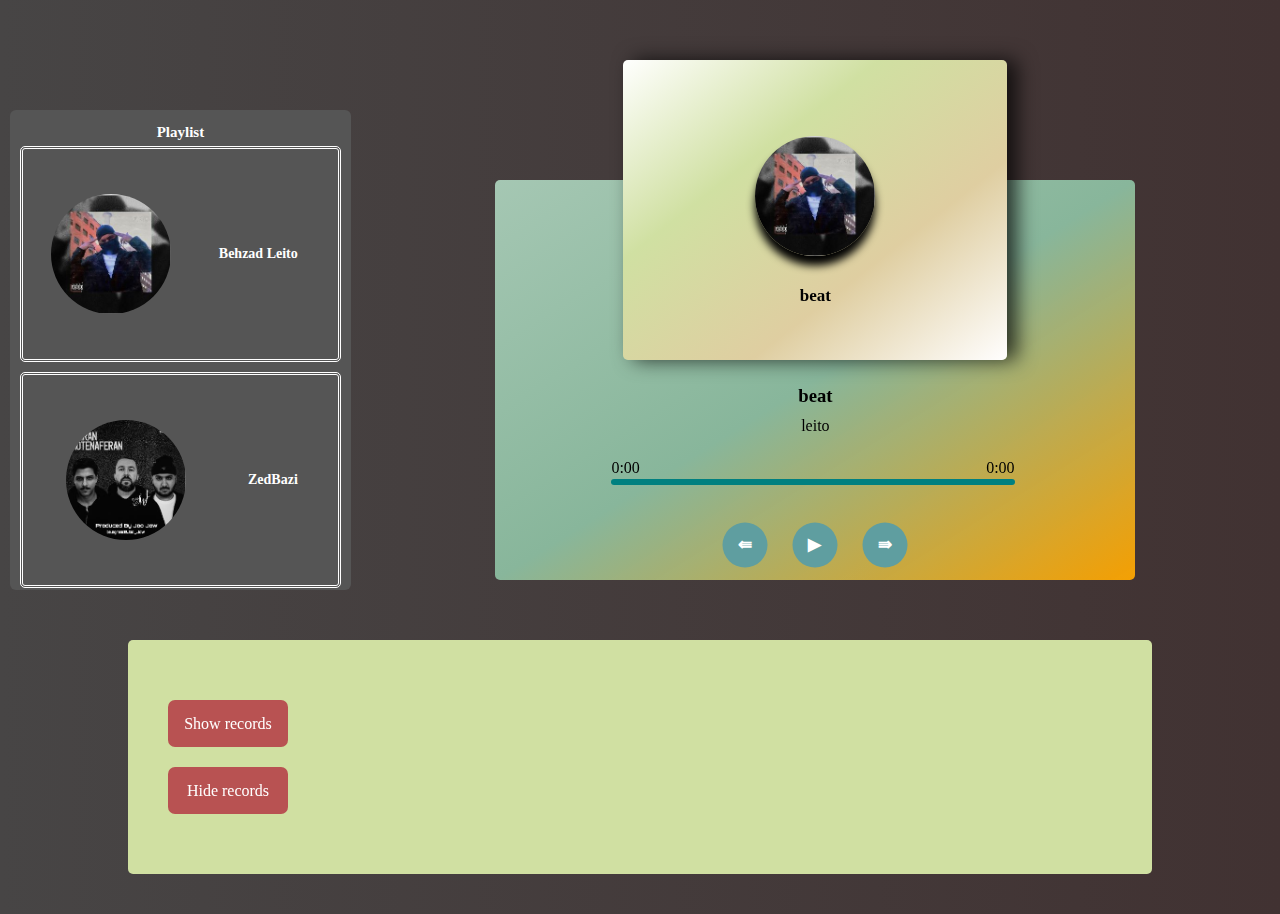
==== Song/song.html @ c1cb32c4 "initial commit" ====
<!DOCTYPE html>
<html lang="en">

<head>
    <meta charset="UTF-8">
    <meta name="viewport" content="width=device-width, initial-scale=1.0">
    <title>song</title>
    <link rel="stylesheet" href="song.css">
</head>

<body>

    <div class="container">

        <section class="side__right">

            <div class="side__content">

                <div class="side__thombnail">

                    <img class="container__img container__img--thomb"
                        src="./musics/HD-wallpaper-xxxtentacion-paint-art-xxxtentacion-thumbnail.jpg" id="bg_img" />
                    <h3 class="side__right-h3">sample music name</h3>


                </div>

                <div class="side__text">
                    <h3 class="side__header">Sugar & Brownies</h3>
                    <p class="side__p">DHARIA!</p>

                    <div class="player_progress" id="player_progress">
                        <div class="progress" id="progress">
                            <div class="music_duration">
                                <span id="current_time">0:00</span>
                                <span id="duration">0:00</span>
                            </div>
                        </div>
                    </div>
                    <div class="player_controls">

                        <div class="player__arrows next">&lAarr;</div>
                        <div class="player__arrows play">▶</div>
                        <div class="player__arrows prev">&rAarr;</div>

                    </div>
                </div>

                


            </div>

            
        </section>

        

        <section class="side-bar" id="bar">
            <h2>Playlist</h2>
            <div class="side-bar__wrapper">

                <div class="side-bar__item" value="1">
                    <img class="container__img" src="../imeages/beziley.JPG" id="bg_img" alt="sample img" />
                    <p class="side-bar__text">Behzad Leito</p>
                </div>

                <div class="side-bar__item" value="2">
                    <img class="container__img" src="../imeages/az tehran motenaferan.JPG" id="bg_img" alt="sample img" />
                    <p class="side-bar__text">ZedBazi</p>
                </div>

                <div class="side-bar__item" value="3">
                    <img class="container__img" src="../imeages/HD-wallpaper-xxxtentacion-paint-art-xxxtentacion-thumbnail.jpg" id="bg_img" alt="sample img" />
                    <p class="side-bar__text">XXXtentasion</p>
                </div>

                <div class="side-bar__item" value="4">
                    <img class="container__img" src="../imeages/belad.JPG" id="bg_img" alt="sample img" />
                    <p class="side-bar__text">Hiphopologist</p>
                </div>

                <div class="side-bar__item" value="5">
                    <img class="container__img" src="../imeages/nazli.JPG" id="bg_img" alt="sample img" />
                    <p class="side-bar__text">Nazli Macfian</p>
                </div>
                <div class="side-bar__item" value="6">
                    <img class="container__img" src="../imeages/hip.JPG" id="bg_img" alt="sample img" />
                    <p class="side-bar__text">Hiphopologist </p>
                </div>
                <div class="side-bar__item" value="7">
                    <img class="container__img" src="../imeages/taakhar.JPG" id="bg_img" alt="sample img" />
                    <p class="side-bar__text">Alireza JJ</p>
                </div>
                <div class="side-bar__item" value="8">
                    <img class="container__img"
                        src="../imeages/hichkas.JPG" id="bg_img"
                        alt="sample img" />
                    <p class="side-bar__text">hichkas</p>
                </div>

            </div>


            
        </section>
        
    </div>
    
    <div class="save-box">
        
        <div class="check__wrapper">
            <div class="check">Show records</div> 
            <div class="check">Hide records</div> 
        </div>
      
        <div id="content">

            </div>

    </div>

</body>


<script src="./song.js"></script>


</html>
---- Song/song.css ----
*,
*::after,
*::before {
    margin: 0;
    padding: 0;
    box-sizing: inherit;
}

html {
    font-size: 62.5%;

    @media only screen and (min-width:112.5em) {
        /* 1800px */
        font-size: 70%;
    }

    @media only screen and (max-width:75em) {
        /* 1200px */
        font-size: 62.5%;
    }

    @media only screen and (max-width:56.25em) {
        /* 900px */
        font-size: 50%;
    }

    @media only screen and (max-width:37.5em) {
        /* 600px */
        font-size: 45%;
    }

    @media only screen and (max-width:33.875em) {
        /* 600px */
        font-size: 40%;
    }

    @media only screen and (max-width:30.875em) {

        /* 600px */
        font-size: 35%;
    }

}

body {

    font-family: 'Lato' sans-serif;
    box-sizing: border-box;
    font-weight: 400;
    line-height: 1.7;
    background-image: linear-gradient(to right, #474545, #413232);
}

::selection {
    background-color: coral;
    color: #dfdcdc;
}

.container {
    width: 100%;
    display: flex;
    justify-content: space-between;
    flex-direction: row-reverse;

    @media only screen and (max-width:37.5em) {
        flex-direction: column;
        justify-content: center;
    }
}

.both-side-wrapper {
    display: flex;
    flex-direction: row-reverse;
    justify-content: space-between;
    align-items: center;
}

.side__right {
    background-image: linear-gradient(to right bottom, rgb(165, 199, 179),
            rgb(136, 182, 155), rgba(255, 166, 0, 0.945));
    width: 50%;
    height: 40rem;
    margin: 18rem auto;
    border-radius: 0.5rem;
    transition: all 0.2s;

    @media only screen and (max-width:37.5em) {
        width: 100%;
    }
}

.side__content {
    display: flex;
    flex-direction: column;
    align-items: center;
    justify-content: space-around;
    position: relative;
    height: 40rem;
}

.side__text {
    z-index: 600;
    text-align: center;
    position: absolute;
    top: 50%;
    width: 70%;
    font-size: 1.6rem;
}


.player_controls {
    display: flex;
    justify-content: center;
    align-items: center;
}


.player__arrows {
    display: flex;
    align-items: center;
    justify-content: center;
    text-align: center;
    width: 5rem;
    height: 5rem;
    color: white;
    font-weight: 600;
    font-size: larger;
    background-color: cadetblue;
    border-radius: 50%;
    cursor: pointer;
    transform: scale(0.9);
    transition: all 0.2s;
}

.player__arrows:hover {
    transform: scale(1);
    border: 0.2rem solid greenyellow;
}

.player__arrows:not(:last-child) {
    margin-right: 2rem;
}

/*  */

.play-button {
    font-size: 4.4rem;
}

/*  */
.player_progress {
    background-color: teal;
    border-radius: 0.5rem;
    height: 0.6rem;
    width: 90%;
    margin: 4rem 2rem 3.5rem;
    position: relative;
    cursor: pointer;
}

.progress {
    background-color: #212121;
    border-radius: 0.5rem;
    height: 100%;
    width: 0%;
    transition: all 0.2s linear;
}

.player_progress,
.progress {
    box-sizing: border-box;
}

.music_duration {
    width: 100%;
    display: flex;
    justify-content: space-between;
    position: absolute;
    top: -2.5rem;
}

.player_controls {
    display: flex;
    justify-content: center;
    align-items: center;
}


.side__content-h3 {
    font-size: 1.6rem;
    z-index: 300;
}

.side__thombnail {
    width: 60%;
    height: 30rem;
    background-image: linear-gradient(to right bottom, #fffffe, #d0e0a2, #dfcea1, #fffefe);
    position: absolute;
    top: -12rem;
    border-radius: 0.5rem;
    box-shadow: 1rem 0rem 2rem rgba(0, 0, 0, 0.726);
    display: flex;
    flex-direction: column;
    align-items: center;
    justify-content: center;
}

.side__right-h3 {
    font-size: 1.7rem;
    text-align: center;
}

.side__right:hover {
    box-shadow: 1rem 0rem 2rem rgba(172, 170, 170, 0.726);
}



.side-bar {
    border-radius: 0.6rem;
    margin-left: 1rem;
    margin-top: 11rem;
    height: 48rem;
    overflow-y: auto;
    padding: 1rem;
    background-color: #555;
    color: white;
    text-align: center;

    @media only screen and (max-width:37.5em) {

        width: 100%;
        margin: -5rem auto;
        height: 50rem;
    }

}


.side-bar::-webkit-scrollbar {
    background-color: rgb(167, 235, 135);
    border-radius: 2rem;
}

.side-bar::-webkit-scrollbar-thumb {
    background-color: coral;
    border-radius: 2rem;
    -webkit-box-shadow: 0 0 6px rgb(0, 0, 0) inset;
}

.side-bar::-webkit-scrollbar-track {

    border-radius: 2rem;
    -webkit-box-shadow: 0 0 6px gray inset;
}

.side-bar::-webkit-scrollbar-track:hover {

    -webkit-box-shadow: 0 0 6px rgb(37, 37, 37) inset;
}

.side-bar__wrapper {

    display: flex;
    flex-direction: column;
    align-items: center;
    justify-content: center;
}

.side-bar__item {
    width: 100%;
    display: flex;
    align-items: center;
    padding: 1rem;
    cursor: pointer;
    border-style: double;
    border-radius: 0.5rem;
}

.side-bar__item:not(:last-child) {
    margin-bottom: 1rem;
}


.container__img {
    border-radius: 50%;
    width: 15rem;
    height: 15rem;
    display: inline-block;
    margin: 2rem auto;
    transition: all 0.2s;
    transform: scale(0.8);
}

.container__img:hover {
    transform: scale(1);
    cursor: pointer;
    border: 0.2rem solid white;
    filter: blur(0.1rem);
}

.container__img--thomb {
    margin: 3% 27%;
    transition: 0.5s;
    box-shadow: 0rem 1.2rem 1rem black;
}

.container__img--thomb:hover {
    border: 0.3rem solid teal;
}


.side-bar__text {
    font-size: 1.4rem;
    font-weight: 600;
    color: #fff;
    display: inline-block;
    margin: 0 3rem;
}

.side-bar__text:hover {
    background-clip: text;
    color: transparent;
    display: inline-block;
    -webkit-background-clip: text;
    background-image: linear-gradient(to right bottom, black, rgb(59, 57, 57), #f8f5f5);
    cursor: pointer;
}

.save-box {
    width: 80%;
    background-color: #d0e0a2;
    padding: 6rem 4rem;
    margin: -12rem auto;
    margin-bottom: 4rem;
    display: flex;
    justify-content: space-between;
    align-items: center;
    flex-wrap: wrap;
    flex-direction: row;
    border-radius: 0.5rem;
    @media only screen and (max-width:37.5em) {
        /* 428px */
        margin-top: 10rem;
    }
}



.toggleClass{
    display: none;
}
#content {
    display: flex;
    flex-direction: column;
    margin-right: 10rem;
    
}

.content__text {
    font-size: 1.6rem;
    text-align: center;
    
}
.content__text:first-child {
    
    margin-top: 3rem;
    
}
.content__text:not(:last-child) {
    
    margin-bottom: 1rem;
    
}



.check__wrapper{
    display: flex;
    flex-direction: column;
    align-self: start;
}
.check {
    background-color: rgb(184, 82, 82);
    width: 12rem;
    padding: 1rem;
    color: #fff;
    display: inline-block;
    text-align: center;
    font-size: 1.6rem;
    border-radius: 0.7rem;
    cursor: pointer;
  
}

.check:not(:last-child){
    margin-bottom: 2rem;
} 

.weell {
    animation-name: 'spin';
    animation-iteration-count: infinite;
    animation-delay: 0;
    animation-delay: 0.001s;
    animation-duration: 5s;
    animation-timing-function: steps(1000, end);
    animation-play-state: paused;
}

.playing {
    animation-play-state: running;
    /* Runs the animation when music is playing */
}

@keyframes spin {
    0% {

        transform: rotate(0deg) scale(0.8);
    }

    ;

    100% {
        transform: rotate(360deg) scale(0.8);
        /* Ensure it stays at 360deg */
    }
}
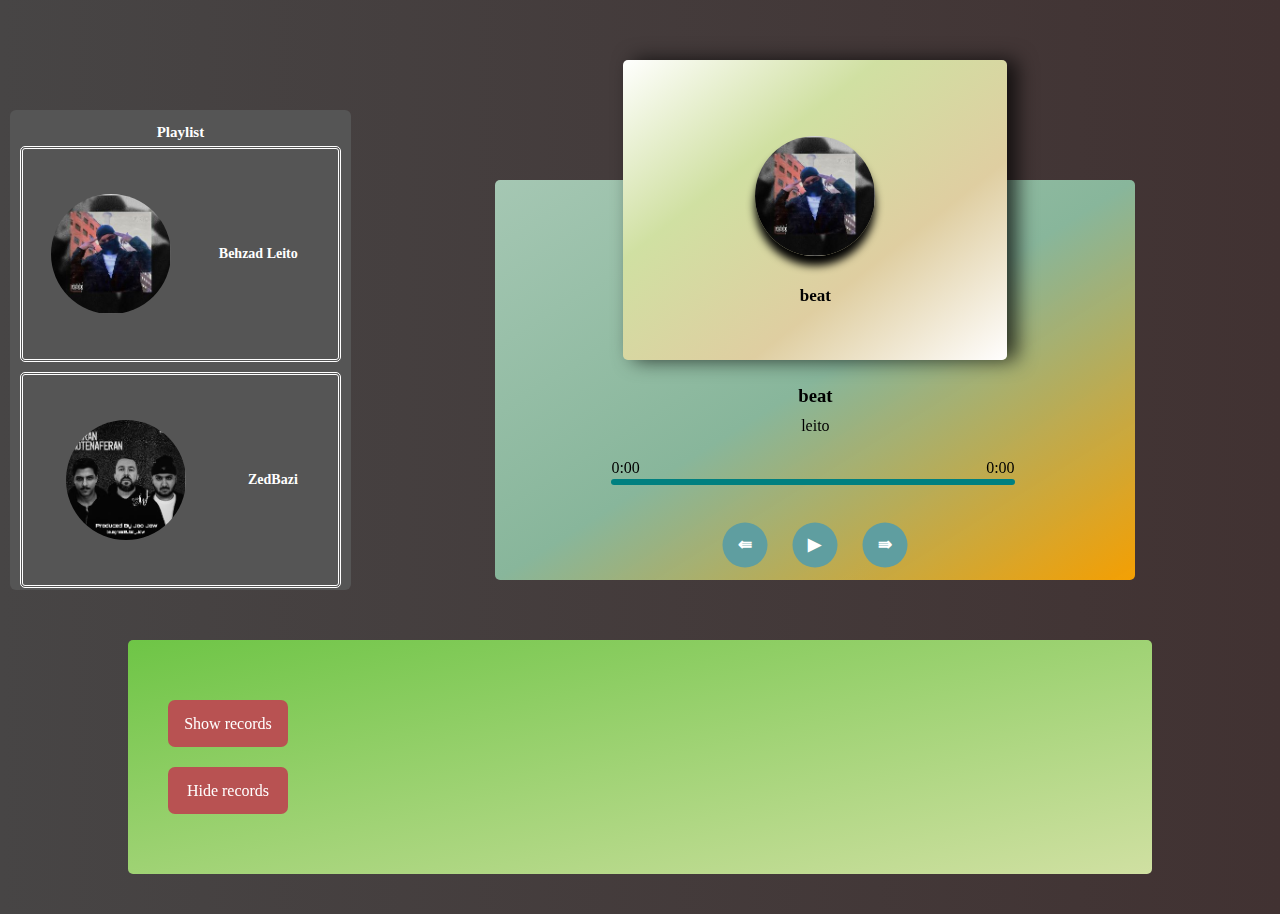
==== commit e68be8ce: "change title" ====
--- a/Song/song.html
+++ b/Song/song.html
@@ -4,7 +4,7 @@
 <head>
     <meta charset="UTF-8">
     <meta name="viewport" content="width=device-width, initial-scale=1.0">
-    <title>song</title>
+    <title>MusicPlayer</title>
     <link rel="stylesheet" href="song.css">
 </head>
 
--- a/Song/song.css
+++ b/Song/song.css
@@ -24,7 +24,7 @@
         font-size: 50%;
     }
 
-    @media only screen and (max-width:37.5em) {
+    @media only screen and (max-width:600px) {
         /* 600px */
         font-size: 45%;
     }
@@ -62,7 +62,7 @@
     justify-content: space-between;
     flex-direction: row-reverse;
 
-    @media only screen and (max-width:37.5em) {
+    @media only screen and (max-width:600px) {
         flex-direction: column;
         justify-content: center;
     }
@@ -84,7 +84,7 @@
     border-radius: 0.5rem;
     transition: all 0.2s;
 
-    @media only screen and (max-width:37.5em) {
+    @media only screen and (max-width:600px) {
         width: 100%;
     }
 }
@@ -227,7 +227,7 @@
     color: white;
     text-align: center;
 
-    @media only screen and (max-width:37.5em) {
+    @media only screen and (max-width:600px) {
 
         width: 100%;
         margin: -5rem auto;
@@ -329,7 +329,7 @@
 
 .save-box {
     width: 80%;
-    background-color: #d0e0a2;
+    background-image: linear-gradient(to right bottom,#6ec546,#d0e0a2);
     padding: 6rem 4rem;
     margin: -12rem auto;
     margin-bottom: 4rem;
@@ -339,7 +339,7 @@
     flex-wrap: wrap;
     flex-direction: row;
     border-radius: 0.5rem;
-    @media only screen and (max-width:37.5em) {
+    @media only screen and (max-width:600px) {
         /* 428px */
         margin-top: 10rem;
     }
@@ -349,17 +349,24 @@
 
 .toggleClass{
     display: none;
+    
 }
 #content {
     display: flex;
     flex-direction: column;
     margin-right: 10rem;
+
     
 }
 
 .content__text {
-    font-size: 1.6rem;
-    text-align: center;
+    font-size: 1.8rem;
+    text-align: center;
+    display: inline-block;
+    -webkit-background-clip: text;
+    background-image: linear-gradient(to right bottom,#000000,#00b7ffb9);
+    color: transparent;
+
     
 }
 .content__text:first-child {
@@ -381,7 +388,7 @@
     align-self: start;
 }
 .check {
-    background-color: rgb(184, 82, 82);
+    background-color: #b85252;
     width: 12rem;
     padding: 1rem;
     color: #fff;
@@ -390,9 +397,13 @@
     font-size: 1.6rem;
     border-radius: 0.7rem;
     cursor: pointer;
-  
-}
-
+
+}
+
+.check:hover{
+    
+    background-color: #ff9900;
+}
 .check:not(:last-child){
     margin-bottom: 2rem;
 } 
